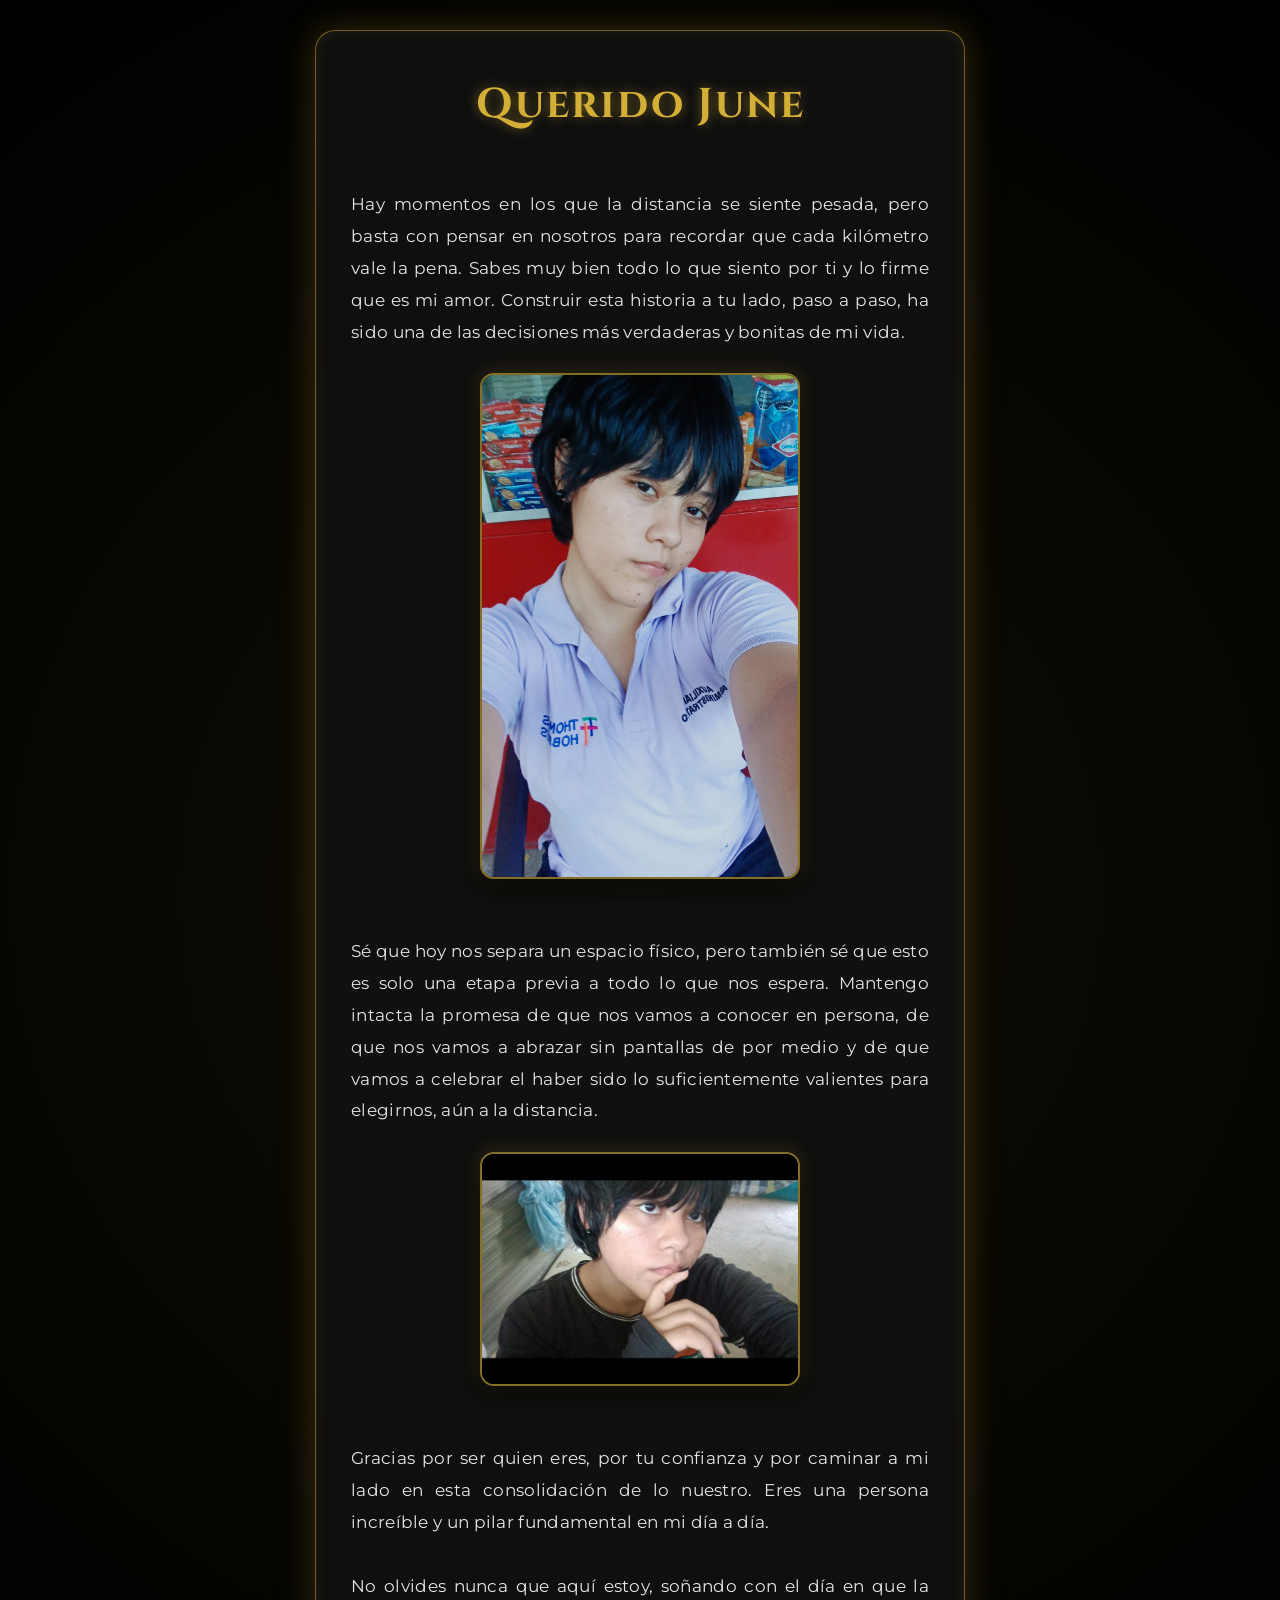
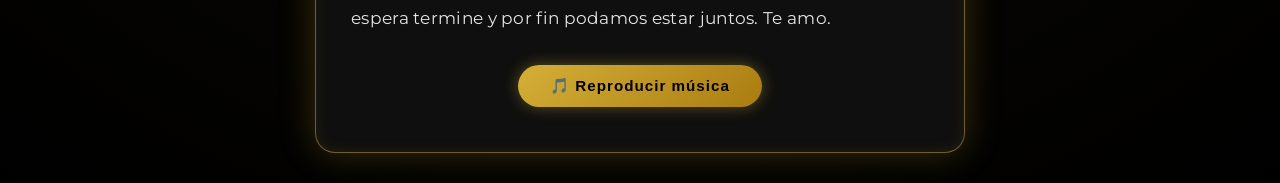
==== index.html @ 596e2894 "Add files via upload" ====
<!DOCTYPE html>
<html lang="es">
<head>
  <meta charset="UTF-8" />
  <meta name="viewport" content="width=device-width, initial-scale=1.0" />
  <title>Para June ❤️</title>
  <link href="https://fonts.googleapis.com/css2?family=Cinzel:wght@600;700&family=Montserrat:wght@300;400;600&display=swap" rel="stylesheet" />
  <style>
    * {
      box-sizing: border-box;
      margin: 0;
      padding: 0;
    }

    body {
      min-height: 100vh;
      background: #000000;
      font-family: 'Montserrat', sans-serif;
      color: #ffffff;
      display: flex;
      justify-content: center;
      align-items: center;
      padding: 30px 15px;
      position: relative;
      overflow-x: hidden;
    }

    body::before {
      content: '';
      position: absolute;
      width: 100%;
      height: 100%;
      background: radial-gradient(circle, rgba(212, 175, 55, 0.08) 0%, rgba(0, 0, 0, 0.95) 100%);
      pointer-events: none;
    }

    .card {
      position: relative;
      background: rgba(18, 18, 18, 0.85);
      border: 1px solid rgba(212, 175, 55, 0.5);
      border-radius: 20px;
      padding: 45px 35px;
      max-width: 650px;
      width: 100%;
      text-align: center;
      box-shadow: 0 0 35px rgba(212, 175, 55, 0.25), inset 0 0 15px rgba(212, 175, 55, 0.1);
      animation: fadeIn 1.5s ease-in-out;
      z-index: 1;
    }

    .heart-icon {
      font-size: 3.2rem;
      color: #e6b800;
      text-shadow: 0 0 20px rgba(230, 184, 0, 0.8);
      animation: beat 1.4s infinite ease-in-out;
      margin-bottom: 15px;
    }

    h1 {
      font-family: 'Cinzel', serif;
      font-size: 2.6rem;
      letter-spacing: 2px;
      color: #d4af37;
      text-shadow: 0 0 12px rgba(212, 175, 55, 0.5);
      margin-bottom: 25px;
    }

    .photo-frame {
      position: relative;
      max-width: 320px;
      width: 100%;
      margin: 25px auto;
      border-radius: 14px;
      overflow: hidden;
      border: 2px solid rgba(212, 175, 55, 0.6);
      box-shadow: 0 8px 25px rgba(0, 0, 0, 0.9), 0 0 18px rgba(212, 175, 55, 0.25);
      transition: transform 0.4s ease, box-shadow 0.4s ease;
    }

    .photo-frame:hover {
      transform: scale(1.02);
      box-shadow: 0 10px 30px rgba(212, 175, 55, 0.5);
    }

    .photo-frame img {
      width: 100%;
      height: auto;
      display: block;
      object-fit: cover;
    }

    .message-part {
      font-size: 1.05rem;
      line-height: 1.9;
      color: #e5e5e5;
      text-align: justify;
      white-space: pre-line;
      letter-spacing: 0.3px;
      margin-bottom: 10px;
    }

    .music-btn {
      background: linear-gradient(135deg, #d4af37, #aa7c11);
      border: none;
      color: #000000;
      padding: 12px 32px;
      border-radius: 50px;
      font-size: 0.95rem;
      font-weight: 600;
      letter-spacing: 1px;
      cursor: pointer;
      transition: all 0.3s ease;
      box-shadow: 0 0 15px rgba(212, 175, 55, 0.4);
      margin-top: 20px;
    }

    .music-btn:hover {
      transform: translateY(-2px);
      box-shadow: 0 0 25px rgba(212, 175, 55, 0.7);
    }

    @keyframes fadeIn {
      from { opacity: 0; transform: translateY(20px); }
      to { opacity: 1; transform: translateY(0); }
    }

    @keyframes beat {
      0%, 100% { transform: scale(1); }
      50% { transform: scale(1.12); }
    }
  </style>
</head>
<body>

  <div class="card">
    <h1>Querido June</h1>

    <!-- Primer bloque del mensaje -->
    <div class="message-part">
      Hay momentos en los que la distancia se siente pesada, pero basta con pensar en nosotros para recordar que cada kilómetro vale la pena. Sabes muy bien todo lo que siento por ti y lo firme que es mi amor. Construir esta historia a tu lado, paso a paso, ha sido una de las decisiones más verdaderas y bonitas de mi vida.
    </div>

    <!-- Primera foto -->
    <div class="photo-frame">
      <img src="WhatsApp Image 2026-08-16 at 6.20.27 PM (1).jpeg" alt="June 1" />
    </div>

    <!-- Segundo bloque del mensaje -->
    <div class="message-part">
      Sé que hoy nos separa un espacio físico, pero también sé que esto es solo una etapa previa a todo lo que nos espera. Mantengo intacta la promesa de que nos vamos a conocer en persona, de que nos vamos a abrazar sin pantallas de por medio y de que vamos a celebrar el haber sido lo suficientemente valientes para elegirnos, aún a la distancia.
    </div>

    <!-- Segunda foto -->
    <div class="photo-frame">
      <img src="WhatsApp Image 2026-08-16 at 6.20.27 PM.jpeg" alt="June 2" />
    </div>

    <!-- Tercer bloque del mensaje -->
    <div class="message-part">
      Gracias por ser quien eres, por tu confianza y por caminar a mi lado en esta consolidación de lo nuestro. Eres una persona increíble y un pilar fundamental en mi día a día.

      No olvides nunca que aquí estoy, soñando con el día en que la espera termine y por fin podamos estar juntos. Te amo.
    </div>

    <audio id="bg-music" loop autoplay preload="auto">
      <source src="2026-08-16-191430266.mp3.mpeg" type="audio/mpeg" />
    </audio>

    <button class="music-btn" onclick="toggleMusic()" id="btn-text">
      ⏸️ Pausar música
    </button>
  </div>

  <script>
    const music = document.getElementById('bg-music');
    const btnText = document.getElementById('btn-text');

    window.addEventListener('DOMContentLoaded', () => {
      const startAudio = () => {
        music.play().then(() => {
          btnText.innerHTML = '⏸️ Pausar música';
        }).catch(() => {
          btnText.innerHTML = '🎵 Reproducir música';
        });
      };

      startAudio();

      document.body.addEventListener('click', () => {
        if (music.paused) {
          startAudio();
        }
      }, { once: true });
    });

    function toggleMusic() {
      if (music.paused) {
        music.play();
        btnText.innerHTML = '⏸️ Pausar música';
      } else {
        music.pause();
        btnText.innerHTML = '🎵 Reproducir música';
      }
    }
  </script>
</body>
</html>
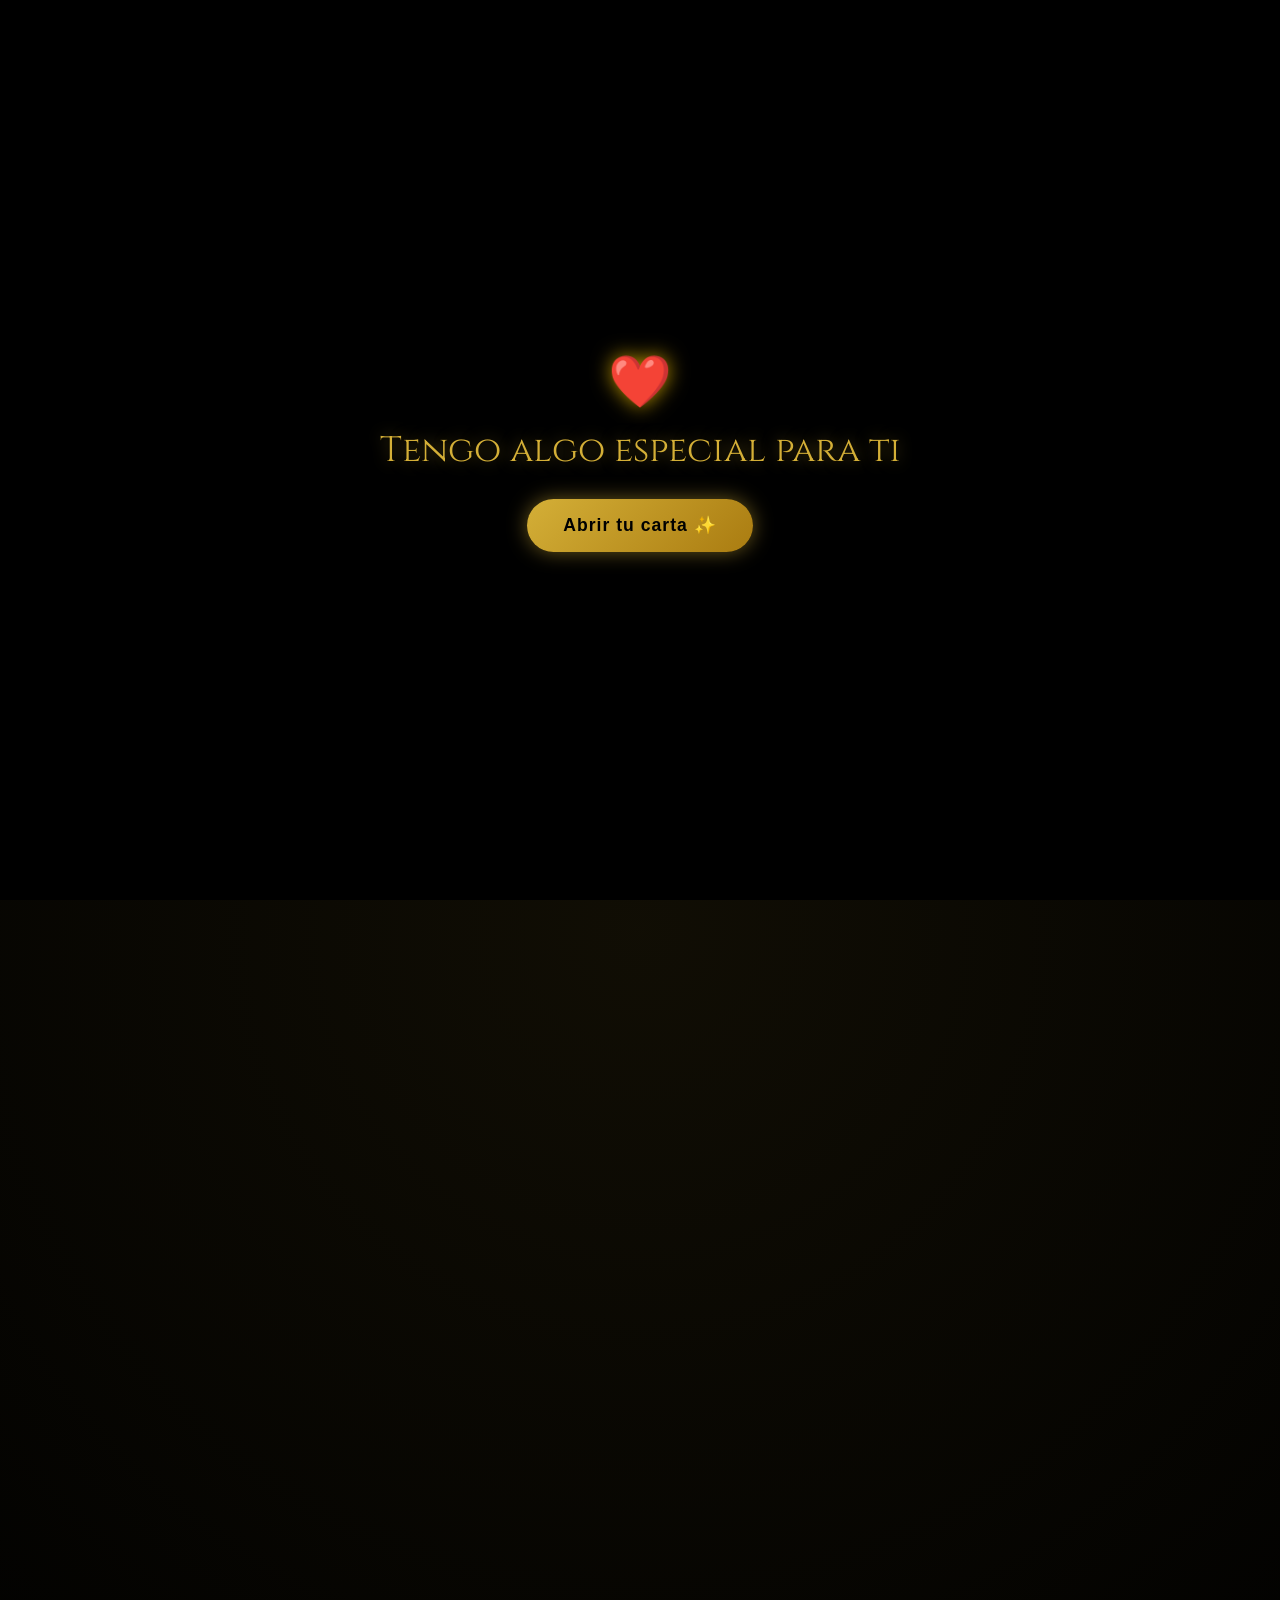
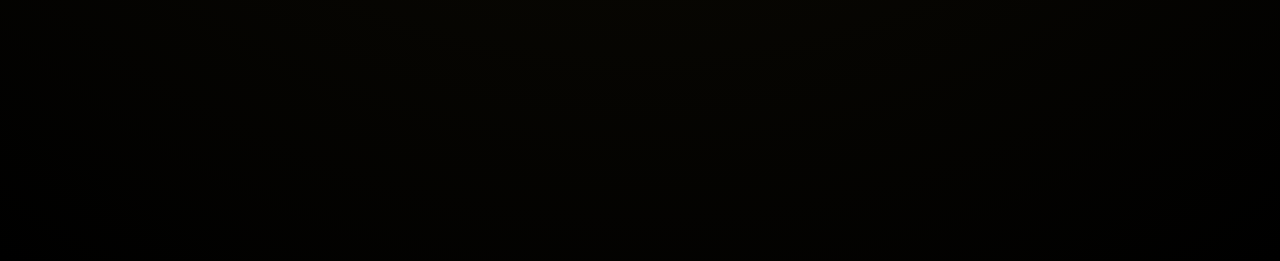
==== commit bd4400f9: "index.html" ====
--- a/index.html
+++ b/index.html
@@ -34,6 +34,59 @@
       pointer-events: none;
     }
 
+    /* Pantalla de bienvenida */
+    .welcome-screen {
+      position: fixed;
+      top: 0;
+      left: 0;
+      width: 100%;
+      height: 100%;
+      background: #000000;
+      display: flex;
+      flex-direction: column;
+      justify-content: center;
+      align-items: center;
+      z-index: 100;
+      text-align: center;
+      padding: 20px;
+      transition: opacity 0.8s ease, visibility 0.8s ease;
+    }
+
+    .welcome-screen.hidden {
+      opacity: 0;
+      visibility: hidden;
+      pointer-events: none;
+    }
+
+    .welcome-title {
+      font-family: 'Cinzel', serif;
+      font-size: 2.2rem;
+      color: #d4af37;
+      margin-bottom: 25px;
+      text-shadow: 0 0 15px rgba(212, 175, 55, 0.5);
+    }
+
+    .enter-btn {
+      background: linear-gradient(135deg, #d4af37, #aa7c11);
+      border: none;
+      color: #000000;
+      padding: 16px 36px;
+      border-radius: 50px;
+      font-size: 1.1rem;
+      font-weight: 600;
+      letter-spacing: 1px;
+      cursor: pointer;
+      box-shadow: 0 0 20px rgba(212, 175, 55, 0.5);
+      transition: all 0.3s ease;
+      animation: pulse 2s infinite;
+    }
+
+    .enter-btn:hover {
+      transform: scale(1.05);
+      box-shadow: 0 0 30px rgba(212, 175, 55, 0.8);
+    }
+
+    /* Carta principal */
     .card {
       position: relative;
       background: rgba(18, 18, 18, 0.85);
@@ -44,8 +97,15 @@
       width: 100%;
       text-align: center;
       box-shadow: 0 0 35px rgba(212, 175, 55, 0.25), inset 0 0 15px rgba(212, 175, 55, 0.1);
-      animation: fadeIn 1.5s ease-in-out;
       z-index: 1;
+      opacity: 0;
+      transform: translateY(20px);
+      transition: opacity 1s ease 0.3s, transform 1s ease 0.3s;
+    }
+
+    .card.visible {
+      opacity: 1;
+      transform: translateY(0);
     }
 
     .heart-icon {
@@ -119,9 +179,9 @@
       box-shadow: 0 0 25px rgba(212, 175, 55, 0.7);
     }
 
-    @keyframes fadeIn {
-      from { opacity: 0; transform: translateY(20px); }
-      to { opacity: 1; transform: translateY(0); }
+    @keyframes pulse {
+      0%, 100% { transform: scale(1); box-shadow: 0 0 20px rgba(212, 175, 55, 0.5); }
+      50% { transform: scale(1.03); box-shadow: 0 0 30px rgba(212, 175, 55, 0.8); }
     }
 
     @keyframes beat {
@@ -132,7 +192,16 @@
 </head>
 <body>
 
-  <div class="card">
+  <!-- Pantalla de bienvenida -->
+  <div class="welcome-screen" id="welcome-screen">
+    <div class="heart-icon">❤️</div>
+    <div class="welcome-title">Tengo algo especial para ti</div>
+    <button class="enter-btn" onclick="openCard()">Abrir tu carta ✨</button>
+  </div>
+
+  <!-- Contenido de la carta -->
+  <div class="card" id="card">
+    <div class="heart-icon">❤️</div>
     <h1>Querido June</h1>
 
     <!-- Primer bloque del mensaje -->
@@ -162,7 +231,7 @@
       No olvides nunca que aquí estoy, soñando con el día en que la espera termine y por fin podamos estar juntos. Te amo.
     </div>
 
-    <audio id="bg-music" loop autoplay preload="auto">
+    <audio id="bg-music" loop preload="auto">
       <source src="2026-08-16-191430266.mp3.mpeg" type="audio/mpeg" />
     </audio>
 
@@ -172,26 +241,22 @@
   </div>
 
   <script>
+    const welcomeScreen = document.getElementById('welcome-screen');
+    const card = document.getElementById('card');
     const music = document.getElementById('bg-music');
     const btnText = document.getElementById('btn-text');
 
-    window.addEventListener('DOMContentLoaded', () => {
-      const startAudio = () => {
-        music.play().then(() => {
-          btnText.innerHTML = '⏸️ Pausar música';
-        }).catch(() => {
-          btnText.innerHTML = '🎵 Reproducir música';
-        });
-      };
-
-      startAudio();
-
-      document.body.addEventListener('click', () => {
-        if (music.paused) {
-          startAudio();
-        }
-      }, { once: true });
-    });
+    function openCard() {
+      welcomeScreen.classList.add('hidden');
+      card.classList.add('visible');
+      
+      music.play().then(() => {
+        btnText.innerHTML = '⏸️ Pausar música';
+      }).catch((err) => {
+        console.log('Error al reproducir audio:', err);
+        btnText.innerHTML = '🎵 Reproducir música';
+      });
+    }
 
     function toggleMusic() {
       if (music.paused) {
@@ -204,4 +269,4 @@
     }
   </script>
 </body>
-</html>+</html>
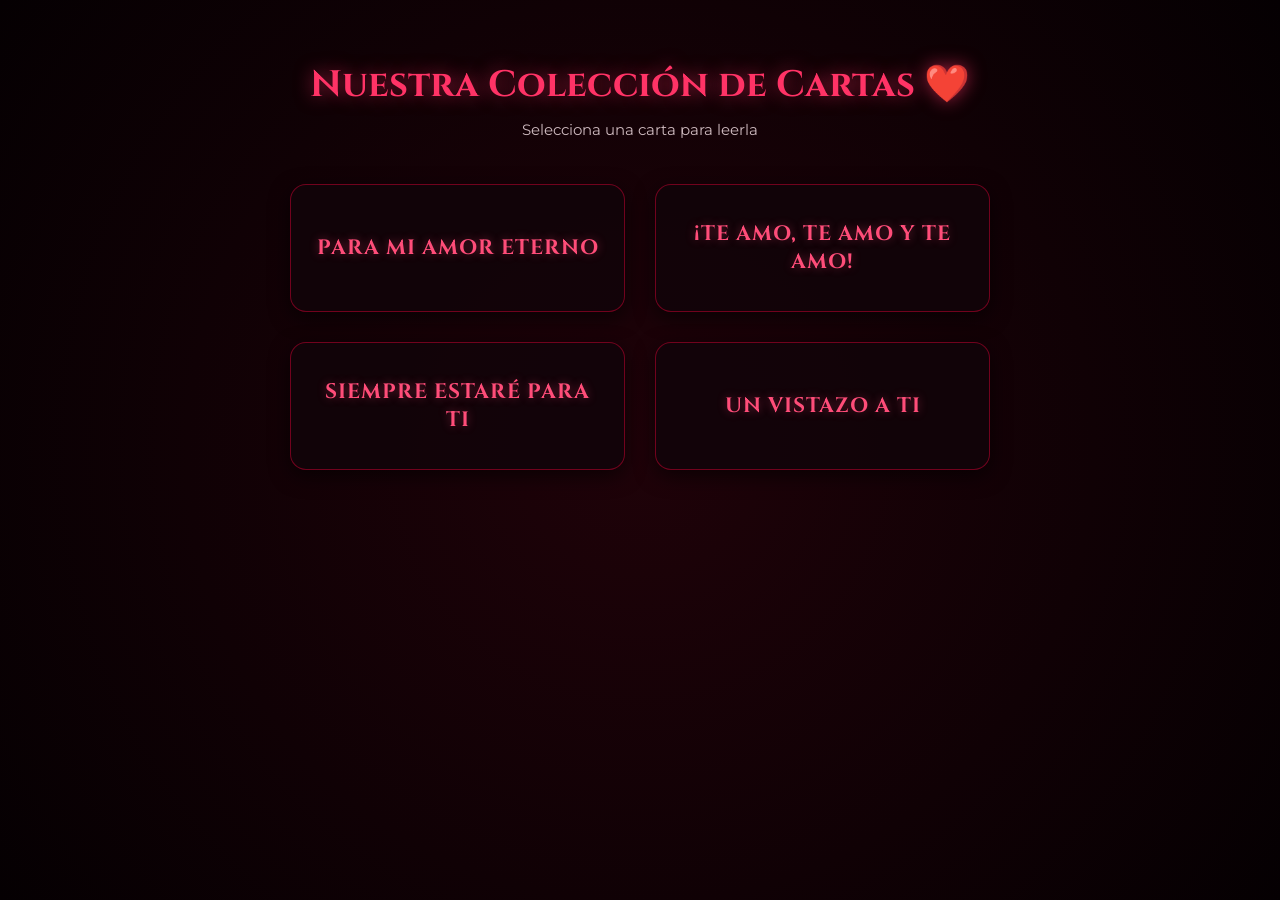
==== commit abfcc1fd: "Add files via upload" ====
--- a/index.html
+++ b/index.html
@@ -3,7 +3,7 @@
 <head>
   <meta charset="UTF-8" />
   <meta name="viewport" content="width=device-width, initial-scale=1.0" />
-  <title>Para June ❤️</title>
+  <title>Mis Cartas Para Ti ❤️</title>
   <link href="https://fonts.googleapis.com/css2?family=Cinzel:wght@600;700&family=Montserrat:wght@300;400;600&display=swap" rel="stylesheet" />
   <style>
     * {
@@ -14,259 +14,115 @@
 
     body {
       min-height: 100vh;
-      background: #000000;
+      background: #050002;
       font-family: 'Montserrat', sans-serif;
       color: #ffffff;
       display: flex;
-      justify-content: center;
+      flex-direction: column;
       align-items: center;
-      padding: 30px 15px;
+      padding: 60px 20px;
       position: relative;
-      overflow-x: hidden;
     }
 
     body::before {
       content: '';
       position: absolute;
-      width: 100%;
-      height: 100%;
-      background: radial-gradient(circle, rgba(212, 175, 55, 0.08) 0%, rgba(0, 0, 0, 0.95) 100%);
-      pointer-events: none;
-    }
-
-    /* Pantalla de bienvenida */
-    .welcome-screen {
-      position: fixed;
       top: 0;
       left: 0;
       width: 100%;
       height: 100%;
-      background: #000000;
+      background: radial-gradient(circle, rgba(220, 20, 60, 0.12) 0%, rgba(5, 0, 2, 0.98) 100%);
+      pointer-events: none;
+    }
+
+    h1 {
+      font-family: 'Cinzel', serif;
+      color: #ff3366;
+      font-size: 2.3rem;
+      text-align: center;
+      margin-bottom: 10px;
+      text-shadow: 0 0 18px rgba(255, 51, 102, 0.6);
+      z-index: 1;
+    }
+
+    p.subtitle {
+      color: #fce8ed;
+      font-size: 0.95rem;
+      margin-bottom: 45px;
+      text-align: center;
+      opacity: 0.8;
+      z-index: 1;
+    }
+
+    .letters-grid {
+      display: grid;
+      grid-template-columns: repeat(auto-fit, minmax(280px, 1fr));
+      gap: 30px;
+      max-width: 700px;
+      width: 100%;
+      z-index: 1;
+    }
+
+    .letter-card {
+      background: rgba(18, 4, 10, 0.88);
+      border: 1px solid rgba(230, 0, 57, 0.45);
+      border-radius: 16px;
+      padding: 35px 25px;
+      text-align: center;
+      text-decoration: none;
       display: flex;
       flex-direction: column;
       justify-content: center;
       align-items: center;
-      z-index: 100;
-      text-align: center;
-      padding: 20px;
-      transition: opacity 0.8s ease, visibility 0.8s ease;
+      transition: all 0.35s ease;
+      box-shadow: 0 6px 20px rgba(0, 0, 0, 0.6);
     }
 
-    .welcome-screen.hidden {
-      opacity: 0;
-      visibility: hidden;
-      pointer-events: none;
+    .letter-card:hover {
+      transform: translateY(-6px);
+      border-color: #ff4d79;
+      box-shadow: 0 0 30px rgba(230, 0, 57, 0.6);
+      background: rgba(28, 6, 16, 0.95);
     }
 
-    .welcome-title {
+    .card-title {
       font-family: 'Cinzel', serif;
-      font-size: 2.2rem;
-      color: #d4af37;
-      margin-bottom: 25px;
-      text-shadow: 0 0 15px rgba(212, 175, 55, 0.5);
-    }
-
-    .enter-btn {
-      background: linear-gradient(135deg, #d4af37, #aa7c11);
-      border: none;
-      color: #000000;
-      padding: 16px 36px;
-      border-radius: 50px;
-      font-size: 1.1rem;
-      font-weight: 600;
+      color: #ff4d79;
+      font-size: 1.3rem;
+      font-weight: 700;
       letter-spacing: 1px;
-      cursor: pointer;
-      box-shadow: 0 0 20px rgba(212, 175, 55, 0.5);
-      transition: all 0.3s ease;
-      animation: pulse 2s infinite;
-    }
-
-    .enter-btn:hover {
-      transform: scale(1.05);
-      box-shadow: 0 0 30px rgba(212, 175, 55, 0.8);
-    }
-
-    /* Carta principal */
-    .card {
-      position: relative;
-      background: rgba(18, 18, 18, 0.85);
-      border: 1px solid rgba(212, 175, 55, 0.5);
-      border-radius: 20px;
-      padding: 45px 35px;
-      max-width: 650px;
-      width: 100%;
-      text-align: center;
-      box-shadow: 0 0 35px rgba(212, 175, 55, 0.25), inset 0 0 15px rgba(212, 175, 55, 0.1);
-      z-index: 1;
-      opacity: 0;
-      transform: translateY(20px);
-      transition: opacity 1s ease 0.3s, transform 1s ease 0.3s;
-    }
-
-    .card.visible {
-      opacity: 1;
-      transform: translateY(0);
-    }
-
-    .heart-icon {
-      font-size: 3.2rem;
-      color: #e6b800;
-      text-shadow: 0 0 20px rgba(230, 184, 0, 0.8);
-      animation: beat 1.4s infinite ease-in-out;
-      margin-bottom: 15px;
-    }
-
-    h1 {
-      font-family: 'Cinzel', serif;
-      font-size: 2.6rem;
-      letter-spacing: 2px;
-      color: #d4af37;
-      text-shadow: 0 0 12px rgba(212, 175, 55, 0.5);
-      margin-bottom: 25px;
-    }
-
-    .photo-frame {
-      position: relative;
-      max-width: 320px;
-      width: 100%;
-      margin: 25px auto;
-      border-radius: 14px;
-      overflow: hidden;
-      border: 2px solid rgba(212, 175, 55, 0.6);
-      box-shadow: 0 8px 25px rgba(0, 0, 0, 0.9), 0 0 18px rgba(212, 175, 55, 0.25);
-      transition: transform 0.4s ease, box-shadow 0.4s ease;
-    }
-
-    .photo-frame:hover {
-      transform: scale(1.02);
-      box-shadow: 0 10px 30px rgba(212, 175, 55, 0.5);
-    }
-
-    .photo-frame img {
-      width: 100%;
-      height: auto;
-      display: block;
-      object-fit: cover;
-    }
-
-    .message-part {
-      font-size: 1.05rem;
-      line-height: 1.9;
-      color: #e5e5e5;
-      text-align: justify;
-      white-space: pre-line;
-      letter-spacing: 0.3px;
-      margin-bottom: 10px;
-    }
-
-    .music-btn {
-      background: linear-gradient(135deg, #d4af37, #aa7c11);
-      border: none;
-      color: #000000;
-      padding: 12px 32px;
-      border-radius: 50px;
-      font-size: 0.95rem;
-      font-weight: 600;
-      letter-spacing: 1px;
-      cursor: pointer;
-      transition: all 0.3s ease;
-      box-shadow: 0 0 15px rgba(212, 175, 55, 0.4);
-      margin-top: 20px;
-    }
-
-    .music-btn:hover {
-      transform: translateY(-2px);
-      box-shadow: 0 0 25px rgba(212, 175, 55, 0.7);
-    }
-
-    @keyframes pulse {
-      0%, 100% { transform: scale(1); box-shadow: 0 0 20px rgba(212, 175, 55, 0.5); }
-      50% { transform: scale(1.03); box-shadow: 0 0 30px rgba(212, 175, 55, 0.8); }
-    }
-
-    @keyframes beat {
-      0%, 100% { transform: scale(1); }
-      50% { transform: scale(1.12); }
+      text-shadow: 0 0 10px rgba(255, 77, 121, 0.4);
     }
   </style>
 </head>
 <body>
 
-  <!-- Pantalla de bienvenida -->
-  <div class="welcome-screen" id="welcome-screen">
-    <div class="heart-icon">❤️</div>
-    <div class="welcome-title">Tengo algo especial para ti</div>
-    <button class="enter-btn" onclick="openCard()">Abrir tu carta ✨</button>
-  </div>
+  <h1>Nuestra Colección de Cartas ❤️</h1>
+  <p class="subtitle">Selecciona una carta para leerla</p>
 
-  <!-- Contenido de la carta -->
-  <div class="card" id="card">
-    <div class="heart-icon">❤️</div>
-    <h1>Querido June</h1>
+<div class="letters-grid">
 
-    <!-- Primer bloque del mensaje -->
-    <div class="message-part">
-      Hay momentos en los que la distancia se siente pesada, pero basta con pensar en nosotros para recordar que cada kilómetro vale la pena. Sabes muy bien todo lo que siento por ti y lo firme que es mi amor. Construir esta historia a tu lado, paso a paso, ha sido una de las decisiones más verdaderas y bonitas de mi vida.
-    </div>
+  <!-- Carta 1 -->
+  <a href="index1.html" class="letter-card">
+    <div class="card-title">PARA MI AMOR ETERNO</div>
+  </a>
 
-    <!-- Primera foto -->
-    <div class="photo-frame">
-      <img src="WhatsApp Image 2026-08-16 at 6.20.27 PM (1).jpeg" alt="June 1" />
-    </div>
+  <!-- Carta 2 -->
+  <a href="index2.html" class="letter-card">
+    <div class="card-title">¡TE AMO, TE AMO Y TE AMO!</div>
+  </a>
 
-    <!-- Segundo bloque del mensaje -->
-    <div class="message-part">
-      Sé que hoy nos separa un espacio físico, pero también sé que esto es solo una etapa previa a todo lo que nos espera. Mantengo intacta la promesa de que nos vamos a conocer en persona, de que nos vamos a abrazar sin pantallas de por medio y de que vamos a celebrar el haber sido lo suficientemente valientes para elegirnos, aún a la distancia.
-    </div>
+  <!-- Carta 3 -->
+  <a href="index3.html" class="letter-card">
+    <div class="card-title">SIEMPRE ESTARÉ PARA TI</div>
+  </a>
 
-    <!-- Segunda foto -->
-    <div class="photo-frame">
-      <img src="WhatsApp Image 2026-08-16 at 6.20.27 PM.jpeg" alt="June 2" />
-    </div>
+  <!-- Álbum de fotos aparte -->
+  <a href="album.html" class="letter-card">
+    <div class="card-title">UN VISTAZO A TI</div>
+  </a>
 
-    <!-- Tercer bloque del mensaje -->
-    <div class="message-part">
-      Gracias por ser quien eres, por tu confianza y por caminar a mi lado en esta consolidación de lo nuestro. Eres una persona increíble y un pilar fundamental en mi día a día.
+</div>
 
-      No olvides nunca que aquí estoy, soñando con el día en que la espera termine y por fin podamos estar juntos. Te amo.
-    </div>
-
-    <audio id="bg-music" loop preload="auto">
-      <source src="2026-08-16-191430266.mp3.mpeg" type="audio/mpeg" />
-    </audio>
-
-    <button class="music-btn" onclick="toggleMusic()" id="btn-text">
-      ⏸️ Pausar música
-    </button>
-  </div>
-
-  <script>
-    const welcomeScreen = document.getElementById('welcome-screen');
-    const card = document.getElementById('card');
-    const music = document.getElementById('bg-music');
-    const btnText = document.getElementById('btn-text');
-
-    function openCard() {
-      welcomeScreen.classList.add('hidden');
-      card.classList.add('visible');
-      
-      music.play().then(() => {
-        btnText.innerHTML = '⏸️ Pausar música';
-      }).catch((err) => {
-        console.log('Error al reproducir audio:', err);
-        btnText.innerHTML = '🎵 Reproducir música';
-      });
-    }
-
-    function toggleMusic() {
-      if (music.paused) {
-        music.play();
-        btnText.innerHTML = '⏸️ Pausar música';
-      } else {
-        music.pause();
-        btnText.innerHTML = '🎵 Reproducir música';
-      }
-    }
-  </script>
 </body>
-</html>
+</html>
